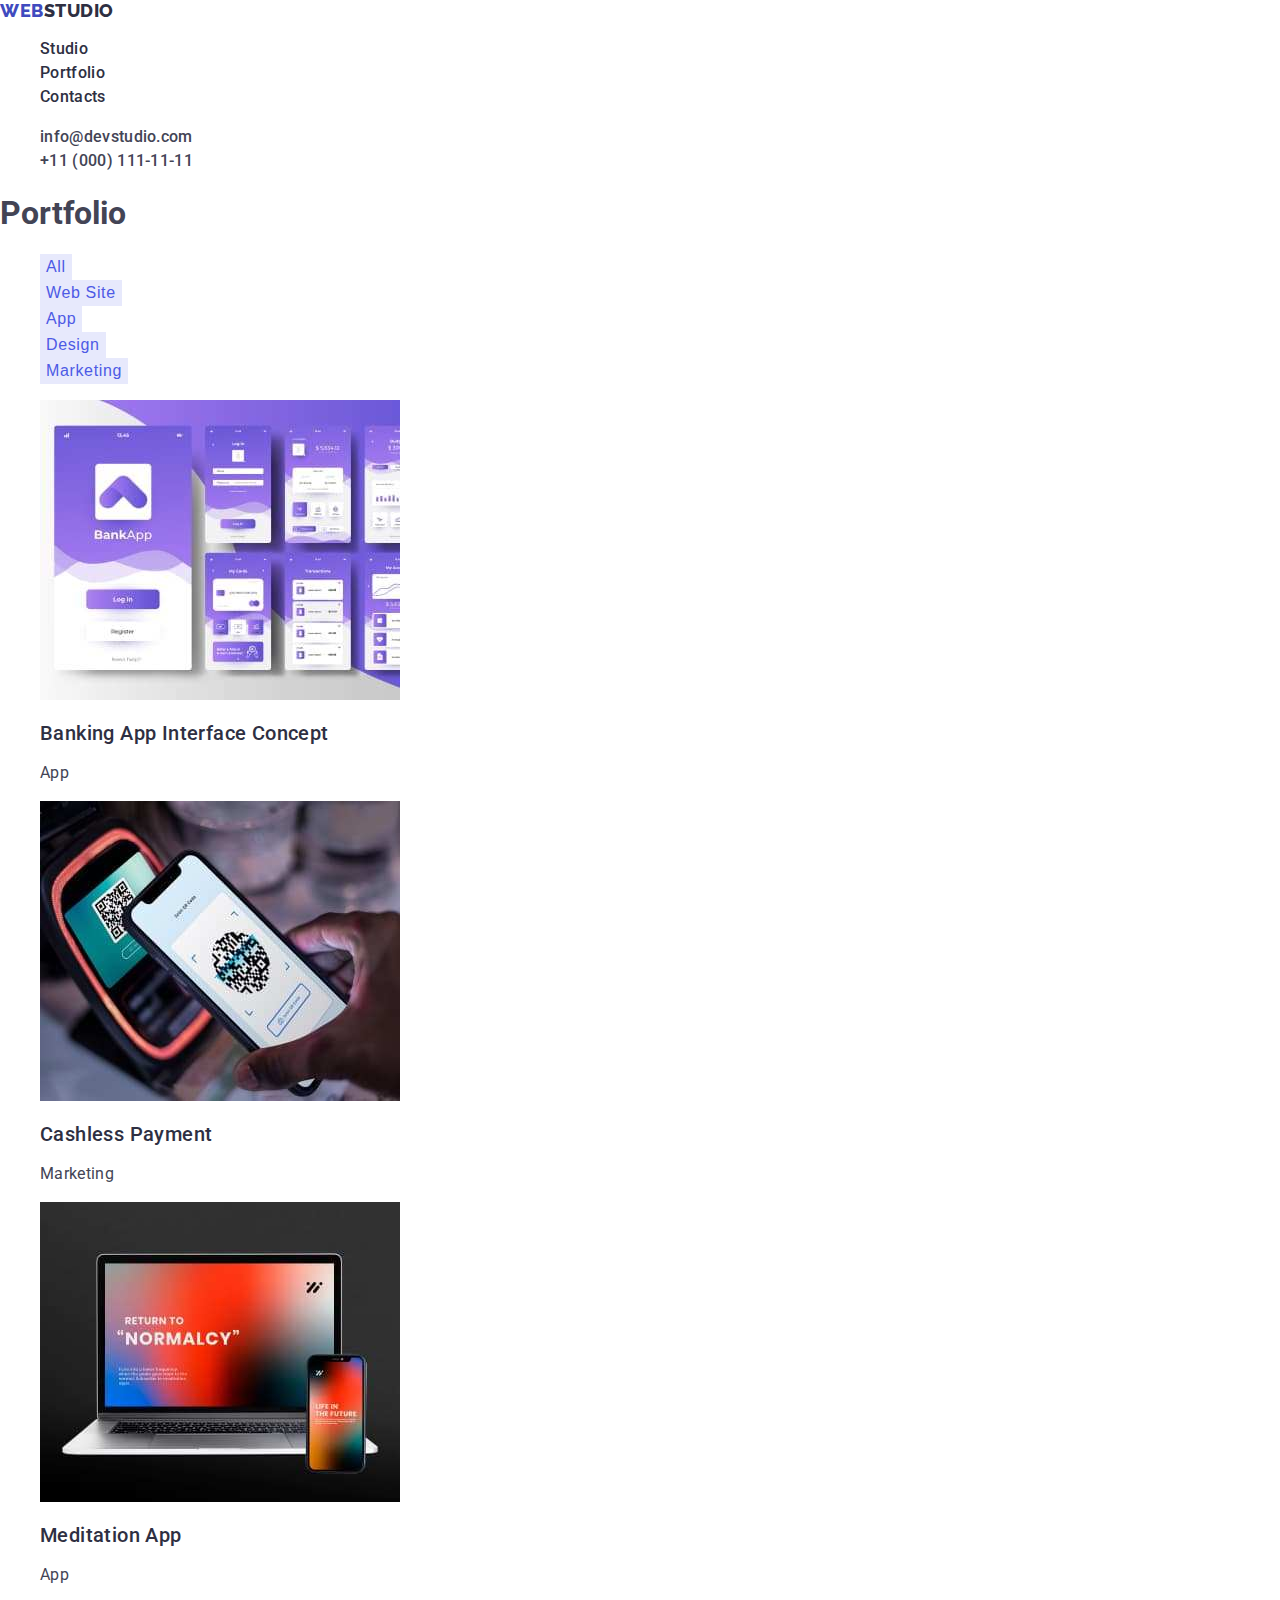
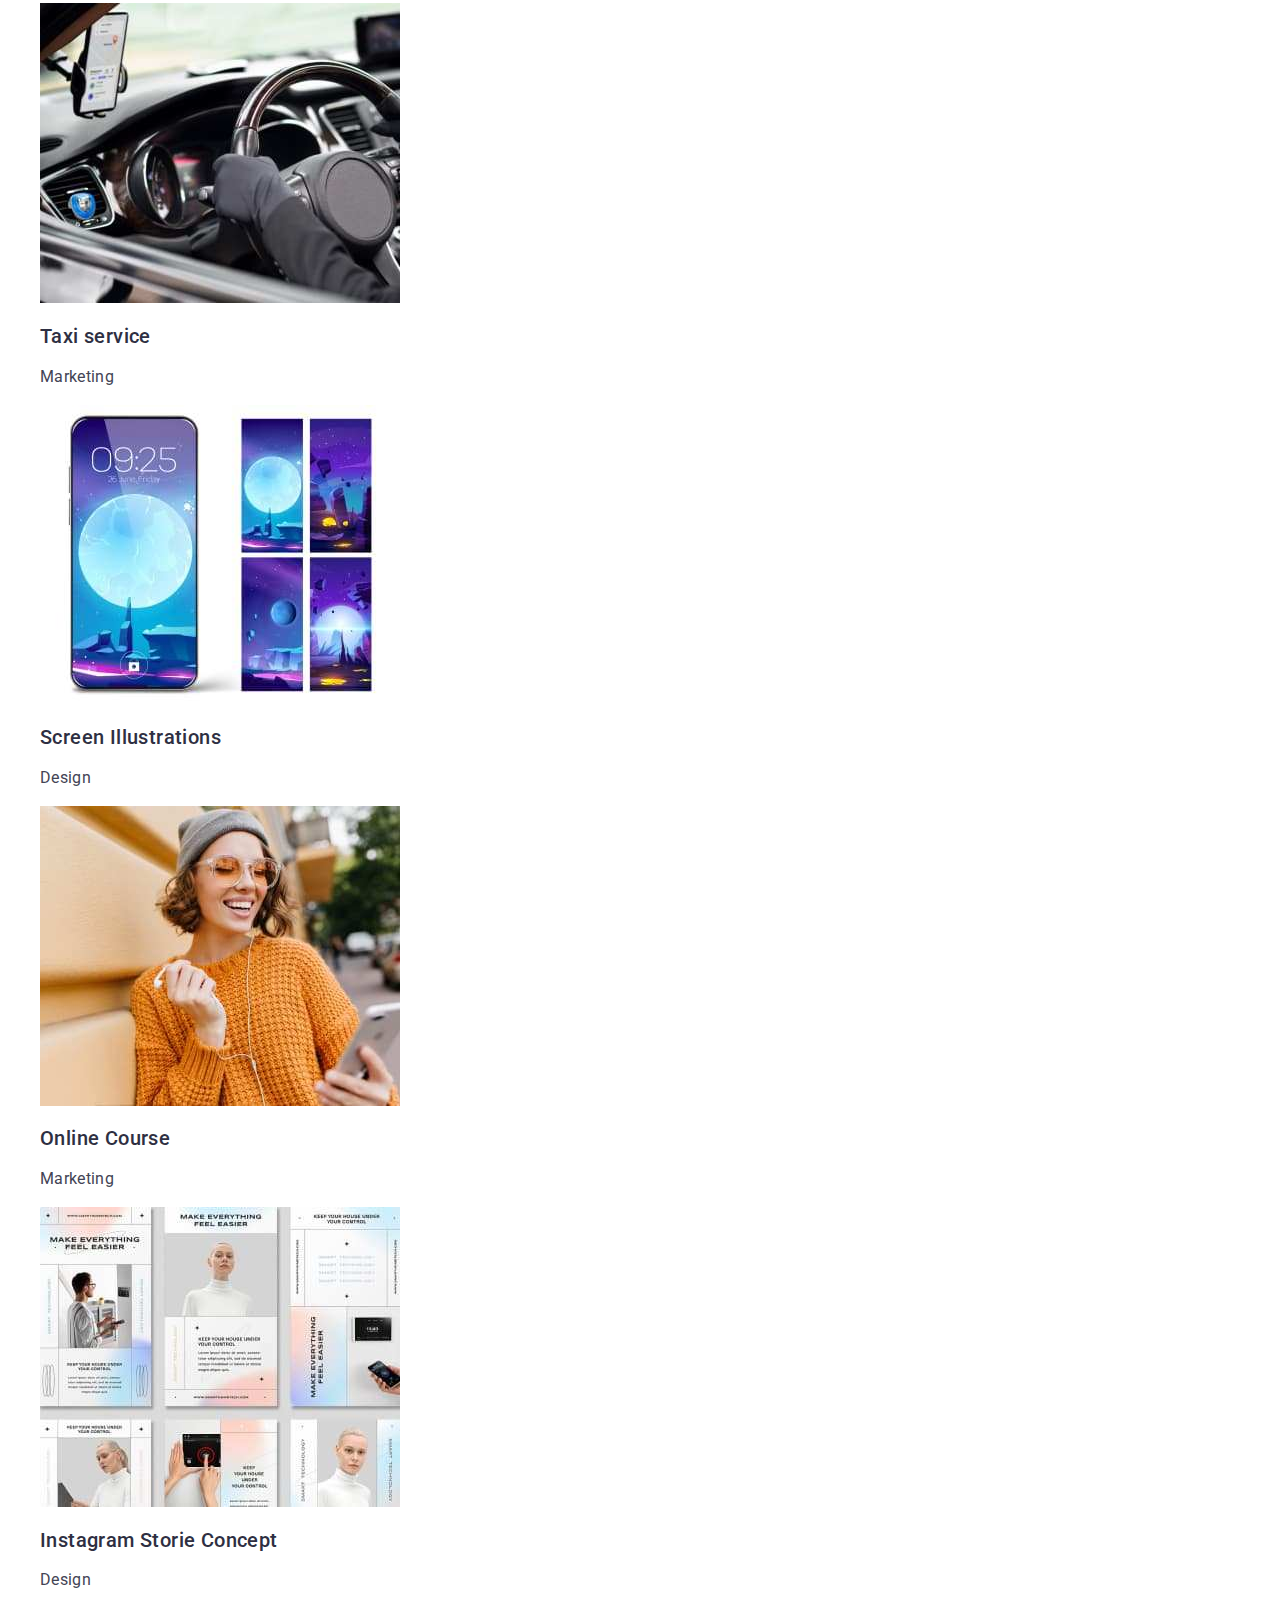
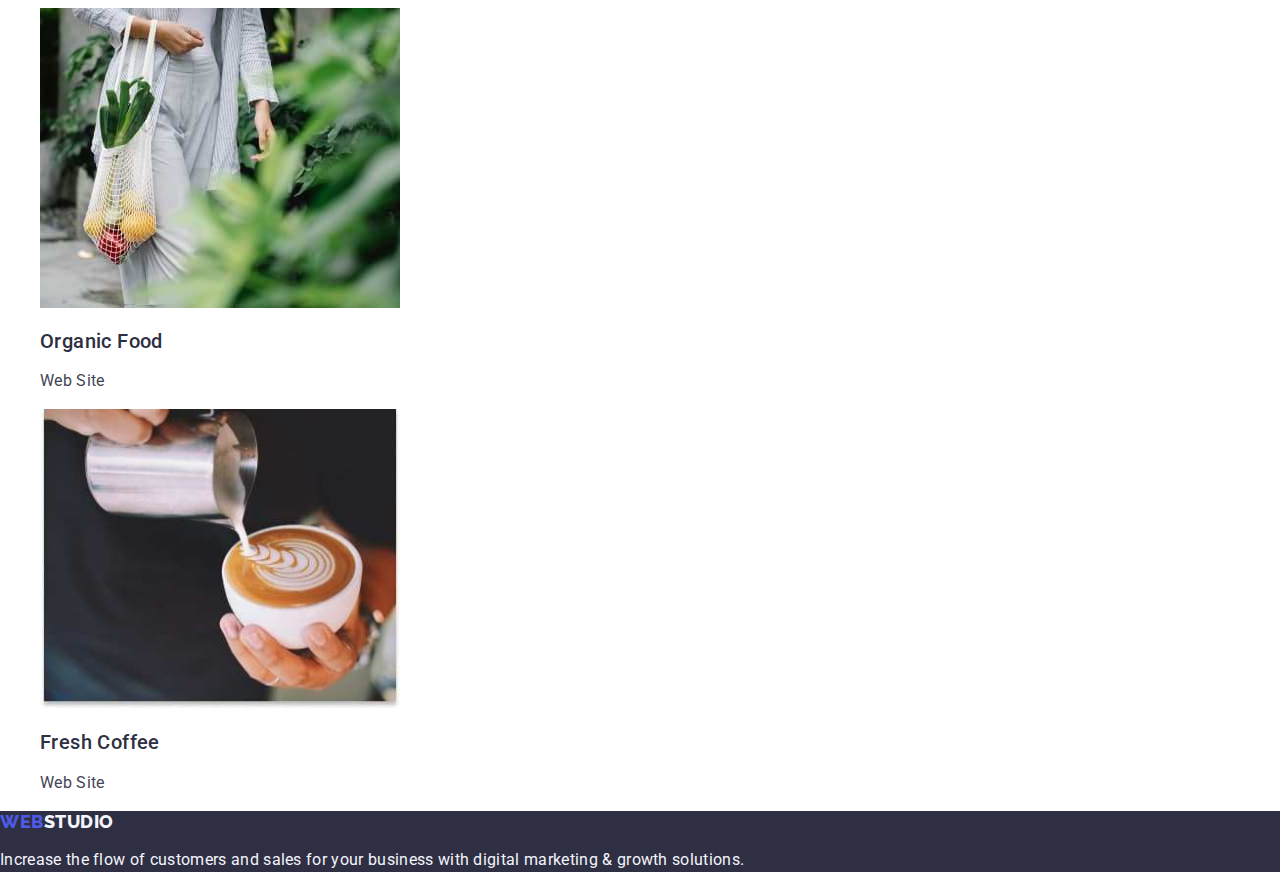
==== portfolio.html @ cd432bee "modified portfolio" ====
<!DOCTYPE html>
<html lang="en">
  <head>
    <meta charset="UTF-8" />
    <meta name="description" content="Homework 2" />
    <meta name="viewport" content="width=device-width, initial-scale=1.0" />
    <title>Portfolio</title>

    <!-- Fonts -->
    <link rel="preconnect" href="https://fonts.googleapis.com" />
    <link rel="preconnect" href="https://fonts.gstatic.com" crossorigin />
    <link
      href="https://fonts.googleapis.com/css2?family=Raleway:wght@800&family=Roboto:wght@400;500;700;900&display=swap"
      rel="stylesheet"
    />

    <!-- Custom styles -->
    <link rel="stylesheet" href="./css/styles.css" />
  </head>
  <body class="body">
    <!-- Header -->
    <header class="header">
      <nav class="header-nav">
        <a class="header-logo-link link" href="./index.html"
          >WEB<span class="header-logo-text">Studio</span></a
        >
        <ul class="header-nav-list list">
          <li class="header-nav-item">
            <a class="header-nav-link link" href="./index.html">Studio</a>
          </li>
          <li class="header-nav-item">
            <a class="header-nav-link link" href="./portfolio.html">Portfolio</a>
          </li>
          <li class="header-nav-item">
            <a class="header-nav-link link" href="">Contacts</a>
          </li>
        </ul>
      </nav>
      <address class="header-adress">
        <ul class="header-adress-list list">
          <li class="header-adress-item">
            <a class="header-adress-link link" href="mailto:info@devstudio.com"
              >info@devstudio.com</a
            >
          </li>
          <li>
            <a class="header-adress-link link" href="tel:+110001111111">+11 (000) 111-11-11</a>
          </li>
        </ul>
      </address>
    </header>
    <main>
      <!--Section button-->
      <section class="filters">
        <h1 class="portfolio-heading">Portfolio</h1>
        <p> </p>
        <ul class="filters-buttons-list list">
          <li class="filters-buttons-item">
            <button class="filters-buttons-element" type="button">All</button>
          </li>
          <li class="filters-buttons-item">
            <button class="filters-buttons-element" type="button">Web Site</button>
          </li>
          <li class="filters-buttons-item">
            <button class="filters-buttons-element" type="button">App</button>
          </li>
          <li class="filters-buttons-item">
            <button class="filters-buttons-element" type="button">Design</button>
          </li>
          <li class="filters-buttons-item">
            <button class="filters-buttons-element" type="button">Marketing</button>
          </li>
        </ul>
      </section>

      <section>
        <ul class="grid list">
          <li class="grid-item">
            <a href="#" class="link">
            <img
              class="grid-item-image"
              src="./images/portfolio/img_banking_app.jpg"
              alt="img_banking_app"
              width="360"
              height="300"
            />
            <h2 class="grid-item-title">Banking App Interface Concept</h2>
            <p class="grid-item-subtitle">App</p>
            </a>
          </li>
          <li class="grid-item">
            <a href="#" class="link">
            <img
              class="grid-item-image"
              src="./images/portfolio/img_cashless_payment.jpg"
              alt="img_cashless_payment"
              width="360"
              height="300"
            />
            <h2 class="grid-item-title">Cashless Payment</h2>
            <p class="grid-item-subtitle">Marketing</p>
            </a>
          </li>
          <li class="grid-item">
            <a href="#" class="link">
            <img
              class="grid-item-image"
              src="./images/portfolio/img_meditation_app.jpg"
              alt="img_meditation_app"
              width="360"
              height="300"
            />
            <h2 class="grid-item-title">Meditation App</h2>
            <p class="grid-item-subtitle">App</p>
            </a>
          </li>
          <li class="grid-item">
            <a href="#" class="link">
            <img
              class="grid-item-image"
              src="./images/portfolio/img_taxi_service.jpg"
              alt="img_taxi_service"
              width="360"
              height="300"
            />
            <h2 class="grid-item-title">Taxi service</h2>
            <p class="grid-item-subtitle">Marketing</p>
            </a>
          </li>

          <li class="grid-item">
            <a href="#" class="link">
            <img
              class="grid-item-image"
              src="./images/portfolio/img_screen_illustrations.jpg"
              alt="img_screen_illustrations"
              width="360"
              height="300"
            />
            <h2 class="grid-item-title">Screen Illustrations</h2>
            <p class="grid-item-subtitle">Design</p>
            </a>
          </li>

          <li class="grid-item">
            <a href="#" class="link">
            <img
              class="grid-item-image"
              src="./images/portfolio/img_online_courses.jpg"
              alt="img_online_courses"
              width="360"
              height="300"
            />
            <h2 class="grid-item-title">Online Course</h2>
            <p class="grid-item-subtitle">Marketing</p>
            </a>
          </li>
          <li class="grid-item">
            <a href="#" class="link">
            <img
              class="grid-item-image"
              src="./images/portfolio/img_instagram_stories.jpg"
              alt="img_instagram_stories"
              width="360"
              height="300"
            />
            <h2 class="grid-item-title">Instagram Storie Concept</h2>
            <p class="grid-item-subtitle">Design</p>
            </a>
          </li>
          <li class="grid-item">
            <a href="#" class="link">
            <img
              class="grid-item-image"
              src="./images/portfolio/img_organic_food.jpg"
              alt="img_organic_food"
              width="360"
              height="300"
            />
            <h2 class="grid-item-title">Organic Food</h2>
            <p class="grid-item-subtitle">Web Site</p>
            </a>
          </li>
          <li class="grid-item">
            <a href="#" class="link">
            <img
              class="grid-item-image"
              src="./images/portfolio/img_fresh_coffee.jpg"
              alt="img_fresh_coffee"
              width="360"
              height="300"
            />
            <h2 class="grid-item-title">Fresh Coffee</h2>
            <p class="grid-item-subtitle">Web Site</p>
            </a>
          </li>
        </ul>
      </section>
    </main>
    <!-- Footer section -->
    <footer class="footer">
      <a class="footer-logo-link link" href="./index.html"
        >WEB<span class="footer-logo-text">Studio</span></a
      >
      <p class="footer-subject">
        Increase the flow of customers and sales for your business with digital marketing & growth
        solutions.
      </p>
    </footer>
  </body>
</html>
---- css/styles.css ----
:root {
  /* Fonts */
  --roboto-font: 'Roboto', sans-serif;
  --raleway-font: "Raleway", sans-serif;
  --iris-cl: #4d5ae5;
  --ocean-cl: #404bbf;
  --navyblue-cl: #2e2f42;
  --green-cl: #31d0aa;
  --slate-cl: #434455;
  --lightslate-cl: #8e8f99;
  --cornflower-cl: #e7e9fc;
  --cloud-cl: #f4f4fd;
  --navyblue-modal-cl: #2e2f42;
  --dairy-cl: #fcfcfc;
  --white-cl: #fff;
}

.body {
  font-family: var(--roboto-font);
  background-color: var(--white-cl);
  color: var(--slate-cl);
  margin: 0;
}

button {
  background: none;
  border: none;
  cursor: pointer;
}

.list {
  list-style: none;
}

.link {
  text-decoration: none;
}

.header,
.footer {
}
.header-nav {
}
.header-logo-link,
.footer-logo-link {
  font-family: var(--raleway-font);
  font-size: 18px;
  font-weight: 800;
  line-height: 1.17;
  letter-spacing: 0.54px;
  text-transform:uppercase;
  text-align: left;
  color: var(--iris-cl);
}

.header-logo-link:hover,
.header-logo-link:focus {
  color: var(--ocean-cl);
}

.header-logo-text {
  color: var(--navyblue-cl);
  font-family: var(--raleway-font-cl);
}

.footer-logo-text {
  font-family: var(--raleway-font-cl);
  color: var(--cloud-cl);
}

.header-nav-list {
}


.header-nav-list .header-nav-link a:hover,
.header-nav-list .header-nav-link a:focus,
.header-adress-list .header-adress-item a:hover,
.header-adress-list .header-adress-item a:focus {
  color:var(--ocean-cl);
}



.header-nav-item {
}
.header-nav-link {

font-size: 16px;
font-weight: 500;
line-height: 1.5;
letter-spacing: 0.02em;
text-align: left;
color: var(--navyblue-cl);
}

.header-nav-link:hover,
.header-nav-link:focus { 
  color: var(--ocean-cl);
}

.header-adress {
  font-family: inherit;
  font-size: 16px;
  font-weight: 500;
  line-height: 24px;
  letter-spacing: 0.02em;
  text-align: left;
  color: var(--slate-cl);
  font-style: normal 
}
.header-adress-item {
}
.header-adress-link {
  font-family: Roboto;
  font-size: 16px;

  line-height: 24px;
  letter-spacing: 0.02em;
  text-align: left;
  color: var(--slate-cl);
}

.hero-section {
  background-color: var(--navyblue-cl);
}
.hero-section-title {
  font-family: inherit;
  font-size: 56px;
  font-weight: 700;
  line-height: 1.07em;
  letter-spacing: 0.02em;
  text-align: center;
  color: var(--white-cl);
}
.hero-section-button {
  font-family: inherit;
  font-size: 16px;
  font-weight: 500;
  line-height: 24px;
  letter-spacing: 0.04em;
  text-align: left;
  background-color: var(--iris-cl);
  color: var(--white-cl);
}

.hero-section-button:hover,
.hero-section-button:focus {
  background-color: var(--ocean-cl);
}

.features-section {
}
.features-section-title {
}
.features-section-list {
}
.features-section-element {
}
.features-section-element-title {
  font-family: inherit;
  font-size: 20px;
  font-weight: 500;
  line-height: 24px;
  letter-spacing: 0.02em;
  text-align: left;
  color: var(--navyblue-cl);
}
.features-section-element-description {
  font-family: inherit;
  font-size: 16px;

  line-height: 24px;
  letter-spacing: 0.02em;
  text-align: left;
  color: var(--slate-cl);
}
.projects-section {
}

.projects-section-title,
.team-section-title {
  font-family: inherit;
  font-size: 36px;
  font-weight: 700;
  line-height: 1.11em;
  letter-spacing: 0.02em;
  text-align: center;
  color: var(--navyblue-cl);
  text-transform:capitalize;
}


.projects-section-list {
}
.projects-section-element {
}
.projects-section-image {
}
.team-section {
  background-color: var(--cloud-cl);
}

.team-section-list {
}
.team-section-element {
  background-color: var(--white-cl);
}
.team-section-image {
}
.team-section-name {
  font-family: inherit;
  font-size: 20px;
  font-weight: 500;
  line-height: 24px;
  letter-spacing: 0.02em;
  text-align: center;
  color: var(--navyblue-cl);
}
.team-section-position {
  font-family: inherit;
  font-size: 16px;
  line-height: 24px;
  letter-spacing: 0.02em;
  text-align: center;
}

.footer {
  background-color: var(--navyblue-cl);
}

.footer,
.footer-subject {
  color: var(--cloud-cl);
}

.footer-subject {
  font-size: 16px;
  line-height: 1.5;
  letter-spacing: 0.02em;
}

/* portfolio css style*/

.header-nav {
}

.header-nav-list {
}
.header-nav-item {
}
.header-nav-link {
}
.header-adress {
}
.list {
}
.header-adress-item {
}
.header-adress-link {
}
.filters {
}

.filters-buttons-item {
}
.filters-buttons-element:hover,
.filters-buttons-element:focus {
  color: var(--white-cl);
  background-color: var(--ocean-cl);
}

.filters-buttons-element,
.filters-buttons-element {
  font-size: 16px;
  font-weight: 500;
  line-height: 24px;
  letter-spacing: 0.04em;
  text-align: center;
  background-color: var(--cloud-cl);
  color: var(--iris-cl);
}
.filters-buttons-element,
filters-buttons-list {
  background-color: var(--cornflower-cl);
  list-style:none;
}

.filter-active {
}
.grid {
}
.grid-item {
}
.grid-item-image {
}
.grid-item-title {
  font-family: Roboto;
  font-size: 20px;
  font-weight: 500;
  line-height: 1.2em;
  letter-spacing: 0.02em;
  text-align: left;
  color: var(--navyblue-cl);
}

.grid-item-subtitle {
  font-family: Roboto;
  font-size: 16px;
  font-weight: 400;
  line-height: 24px;
  letter-spacing: 0.02em;
  text-align: left;
  color: var(--slate-cl);
}
.footer-subject {
}
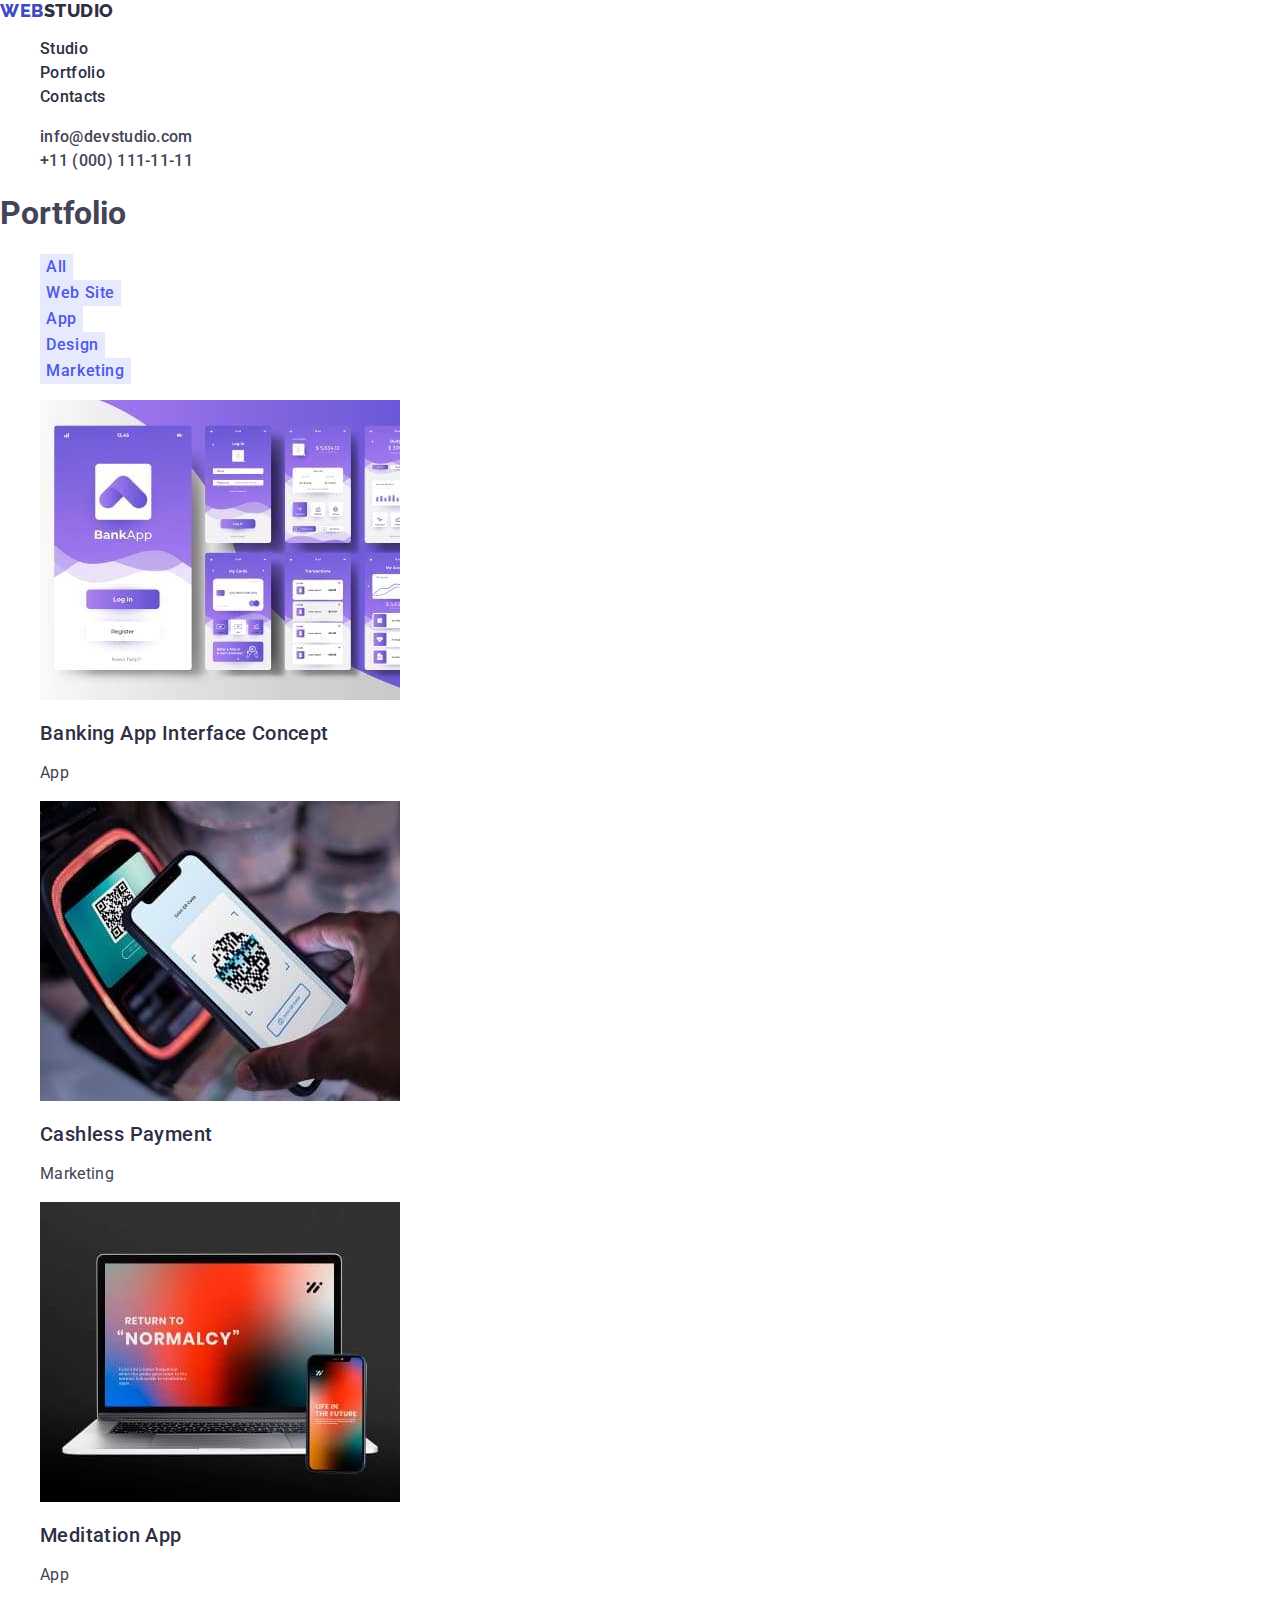
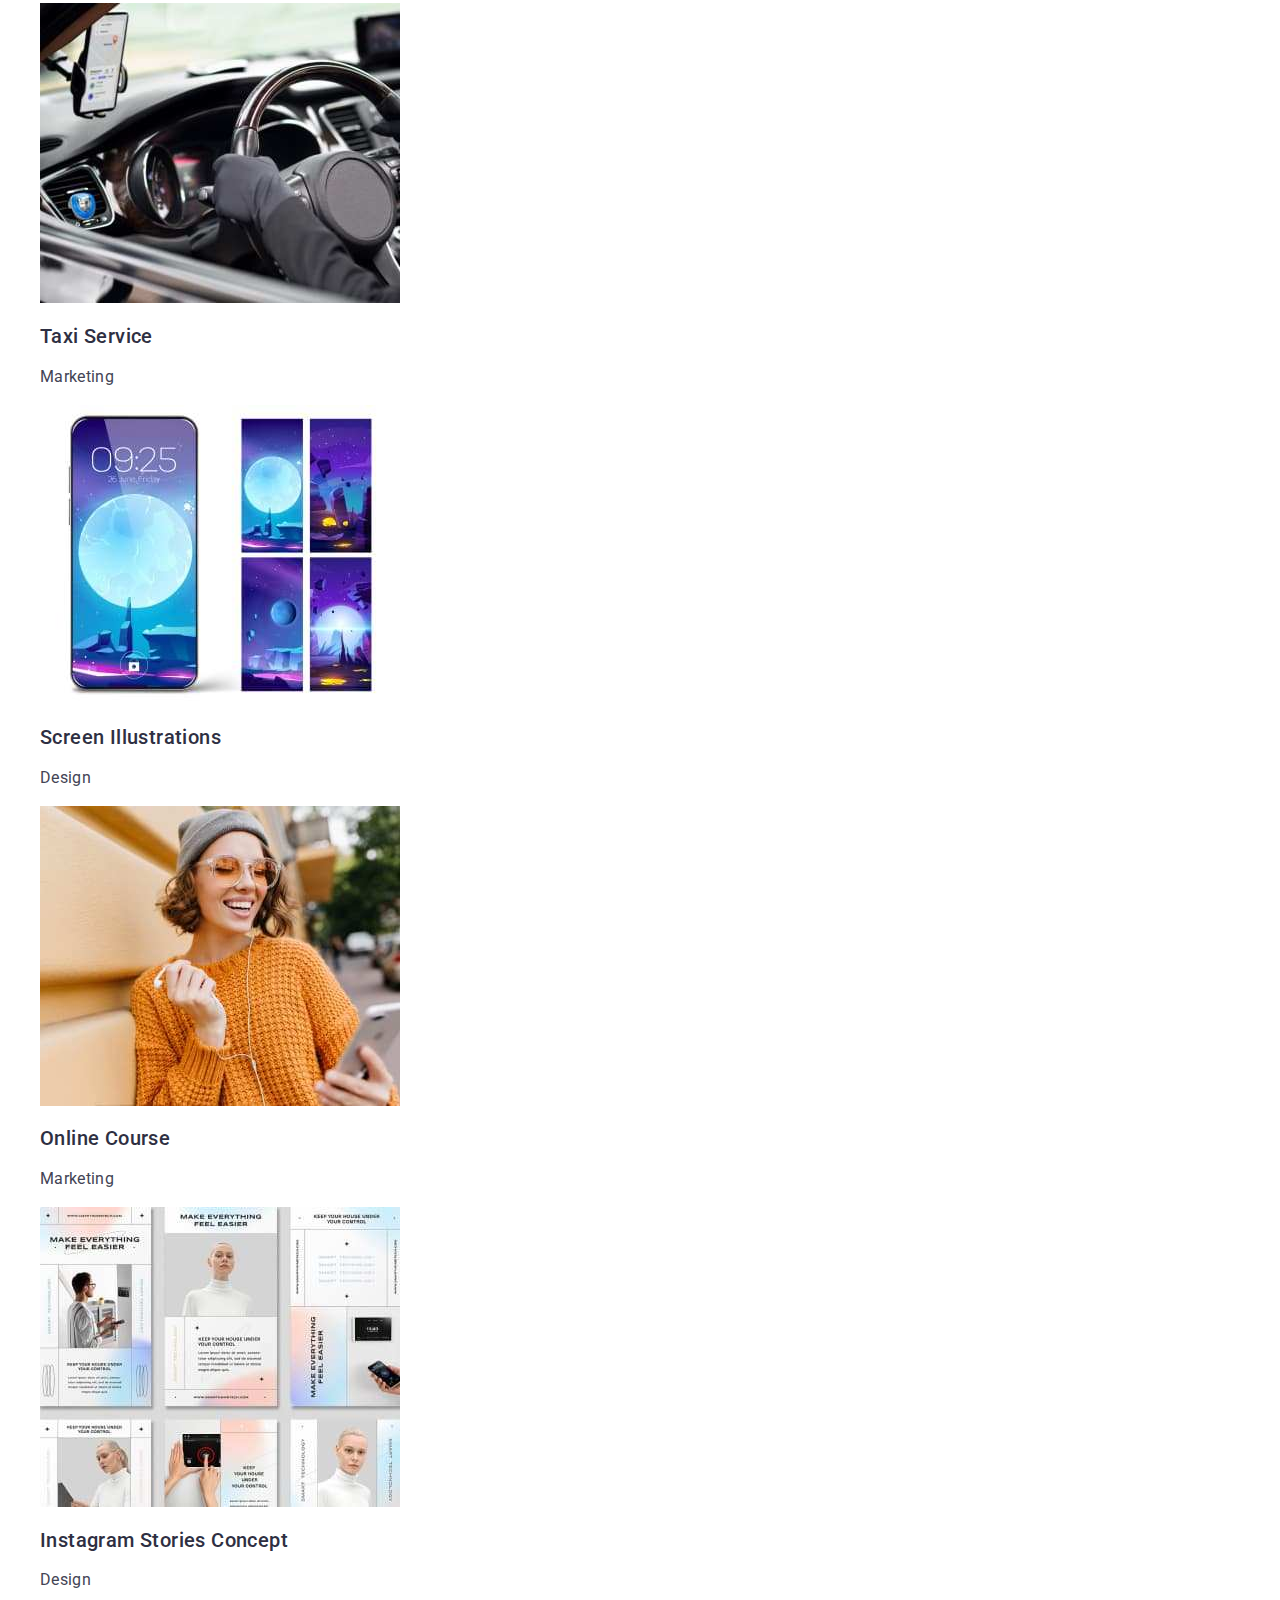
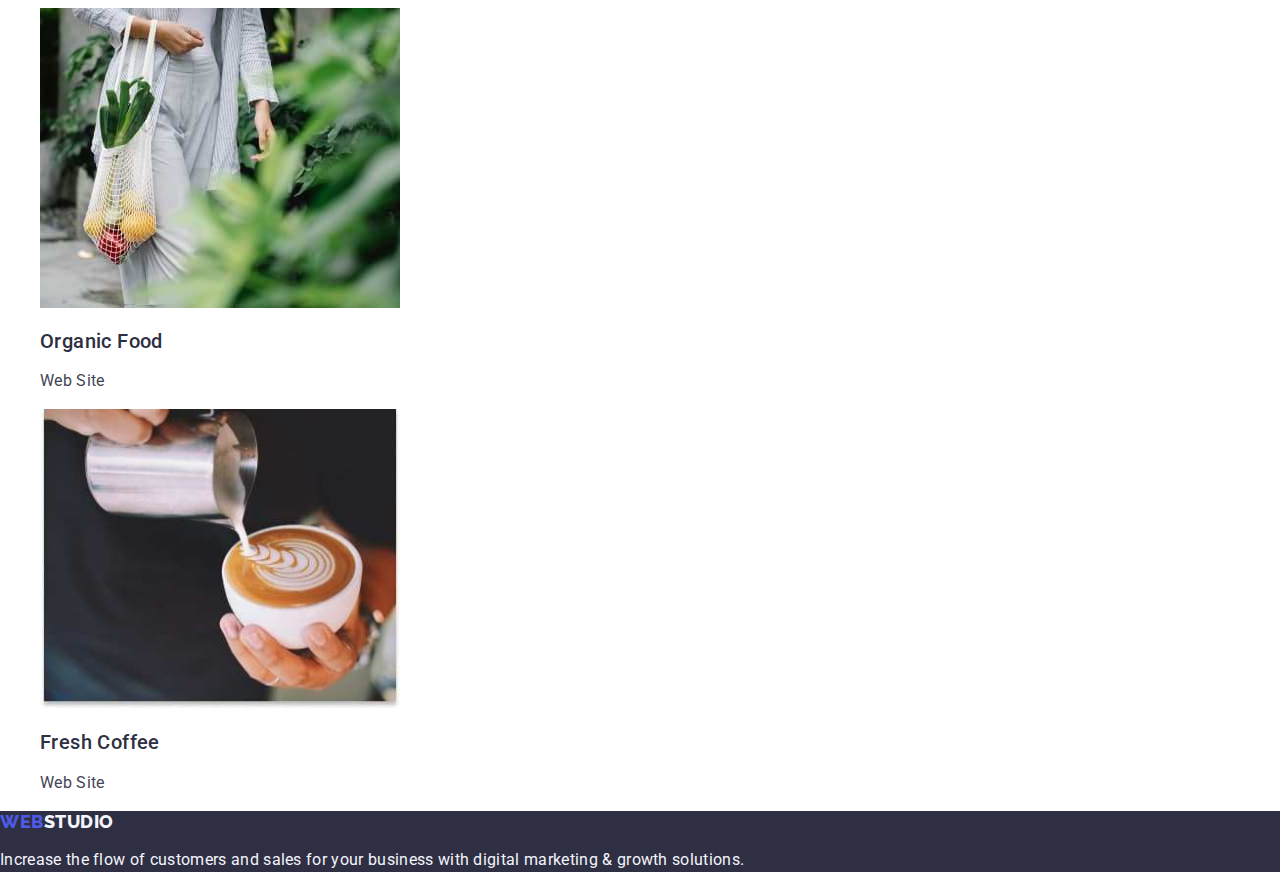
==== commit da4e744a: "fix" ====
--- a/portfolio.html
+++ b/portfolio.html
@@ -53,7 +53,6 @@
       <!--Section button-->
       <section class="filters">
         <h1 class="portfolio-heading">Portfolio</h1>
-        <p> </p>
         <ul class="filters-buttons-list list">
           <li class="filters-buttons-item">
             <button class="filters-buttons-element" type="button">All</button>
@@ -71,127 +70,125 @@
             <button class="filters-buttons-element" type="button">Marketing</button>
           </li>
         </ul>
-      </section>
-
-      <section>
+
         <ul class="grid list">
           <li class="grid-item">
             <a href="#" class="link">
-            <img
-              class="grid-item-image"
-              src="./images/portfolio/img_banking_app.jpg"
-              alt="img_banking_app"
-              width="360"
-              height="300"
-            />
-            <h2 class="grid-item-title">Banking App Interface Concept</h2>
-            <p class="grid-item-subtitle">App</p>
-            </a>
-          </li>
-          <li class="grid-item">
-            <a href="#" class="link">
-            <img
-              class="grid-item-image"
-              src="./images/portfolio/img_cashless_payment.jpg"
-              alt="img_cashless_payment"
-              width="360"
-              height="300"
-            />
-            <h2 class="grid-item-title">Cashless Payment</h2>
-            <p class="grid-item-subtitle">Marketing</p>
-            </a>
-          </li>
-          <li class="grid-item">
-            <a href="#" class="link">
-            <img
-              class="grid-item-image"
-              src="./images/portfolio/img_meditation_app.jpg"
-              alt="img_meditation_app"
-              width="360"
-              height="300"
-            />
-            <h2 class="grid-item-title">Meditation App</h2>
-            <p class="grid-item-subtitle">App</p>
-            </a>
-          </li>
-          <li class="grid-item">
-            <a href="#" class="link">
-            <img
-              class="grid-item-image"
-              src="./images/portfolio/img_taxi_service.jpg"
-              alt="img_taxi_service"
-              width="360"
-              height="300"
-            />
-            <h2 class="grid-item-title">Taxi service</h2>
-            <p class="grid-item-subtitle">Marketing</p>
-            </a>
-          </li>
-
-          <li class="grid-item">
-            <a href="#" class="link">
-            <img
-              class="grid-item-image"
-              src="./images/portfolio/img_screen_illustrations.jpg"
-              alt="img_screen_illustrations"
-              width="360"
-              height="300"
-            />
-            <h2 class="grid-item-title">Screen Illustrations</h2>
-            <p class="grid-item-subtitle">Design</p>
-            </a>
-          </li>
-
-          <li class="grid-item">
-            <a href="#" class="link">
-            <img
-              class="grid-item-image"
-              src="./images/portfolio/img_online_courses.jpg"
-              alt="img_online_courses"
-              width="360"
-              height="300"
-            />
-            <h2 class="grid-item-title">Online Course</h2>
-            <p class="grid-item-subtitle">Marketing</p>
-            </a>
-          </li>
-          <li class="grid-item">
-            <a href="#" class="link">
-            <img
-              class="grid-item-image"
-              src="./images/portfolio/img_instagram_stories.jpg"
-              alt="img_instagram_stories"
-              width="360"
-              height="300"
-            />
-            <h2 class="grid-item-title">Instagram Storie Concept</h2>
-            <p class="grid-item-subtitle">Design</p>
-            </a>
-          </li>
-          <li class="grid-item">
-            <a href="#" class="link">
-            <img
-              class="grid-item-image"
-              src="./images/portfolio/img_organic_food.jpg"
-              alt="img_organic_food"
-              width="360"
-              height="300"
-            />
-            <h2 class="grid-item-title">Organic Food</h2>
-            <p class="grid-item-subtitle">Web Site</p>
-            </a>
-          </li>
-          <li class="grid-item">
-            <a href="#" class="link">
-            <img
-              class="grid-item-image"
-              src="./images/portfolio/img_fresh_coffee.jpg"
-              alt="img_fresh_coffee"
-              width="360"
-              height="300"
-            />
-            <h2 class="grid-item-title">Fresh Coffee</h2>
-            <p class="grid-item-subtitle">Web Site</p>
+              <img
+                class="grid-item-image"
+                src="./images/portfolio/img_banking_app.jpg"
+                alt="img_banking_app"
+                width="360"
+                height="300"
+              />
+              <h2 class="grid-item-title">Banking App Interface Concept</h2>
+              <p class="grid-item-subtitle">App</p>
+            </a>
+          </li>
+          <li class="grid-item">
+            <a href="#" class="link">
+              <img
+                class="grid-item-image"
+                src="./images/portfolio/img_cashless_payment.jpg"
+                alt="img_cashless_payment"
+                width="360"
+                height="300"
+              />
+              <h2 class="grid-item-title">Cashless Payment</h2>
+              <p class="grid-item-subtitle">Marketing</p>
+            </a>
+          </li>
+          <li class="grid-item">
+            <a href="#" class="link">
+              <img
+                class="grid-item-image"
+                src="./images/portfolio/img_meditation_app.jpg"
+                alt="img_meditation_app"
+                width="360"
+                height="300"
+              />
+              <h2 class="grid-item-title">Meditation App</h2>
+              <p class="grid-item-subtitle">App</p>
+            </a>
+          </li>
+          <li class="grid-item">
+            <a href="#" class="link">
+              <img
+                class="grid-item-image"
+                src="./images/portfolio/img_taxi_service.jpg"
+                alt="img_taxi_service"
+                width="360"
+                height="300"
+              />
+              <h2 class="grid-item-title">Taxi Service</h2>
+              <p class="grid-item-subtitle">Marketing</p>
+            </a>
+          </li>
+
+          <li class="grid-item">
+            <a href="#" class="link">
+              <img
+                class="grid-item-image"
+                src="./images/portfolio/img_screen_illustrations.jpg"
+                alt="img_screen_illustrations"
+                width="360"
+                height="300"
+              />
+              <h2 class="grid-item-title">Screen Illustrations</h2>
+              <p class="grid-item-subtitle">Design</p>
+            </a>
+          </li>
+
+          <li class="grid-item">
+            <a href="#" class="link">
+              <img
+                class="grid-item-image"
+                src="./images/portfolio/img_online_courses.jpg"
+                alt="img_online_courses"
+                width="360"
+                height="300"
+              />
+              <h2 class="grid-item-title">Online Course</h2>
+              <p class="grid-item-subtitle">Marketing</p>
+            </a>
+          </li>
+          <li class="grid-item">
+            <a href="#" class="link">
+              <img
+                class="grid-item-image"
+                src="./images/portfolio/img_instagram_stories.jpg"
+                alt="img_instagram_stories"
+                width="360"
+                height="300"
+              />
+              <h2 class="grid-item-title">Instagram Stories Concept</h2>
+              <p class="grid-item-subtitle">Design</p>
+            </a>
+          </li>
+          <li class="grid-item">
+            <a href="#" class="link">
+              <img
+                class="grid-item-image"
+                src="./images/portfolio/img_organic_food.jpg"
+                alt="img_organic_food"
+                width="360"
+                height="300"
+              />
+              <h2 class="grid-item-title">Organic Food</h2>
+              <p class="grid-item-subtitle">Web Site</p>
+            </a>
+          </li>
+          <li class="grid-item">
+            <a href="#" class="link">
+              <img
+                class="grid-item-image"
+                src="./images/portfolio/img_fresh_coffee.jpg"
+                alt="img_fresh_coffee"
+                width="360"
+                height="300"
+              />
+              <h2 class="grid-item-title">Fresh Coffee</h2>
+              <p class="grid-item-subtitle">Web Site</p>
             </a>
           </li>
         </ul>
--- a/css/styles.css
+++ b/css/styles.css
@@ -278,6 +278,7 @@
   text-align: center;
   background-color: var(--cloud-cl);
   color: var(--iris-cl);
+  font-family: var(--roboto-font);
 }
 .filters-buttons-element,
 filters-buttons-list {
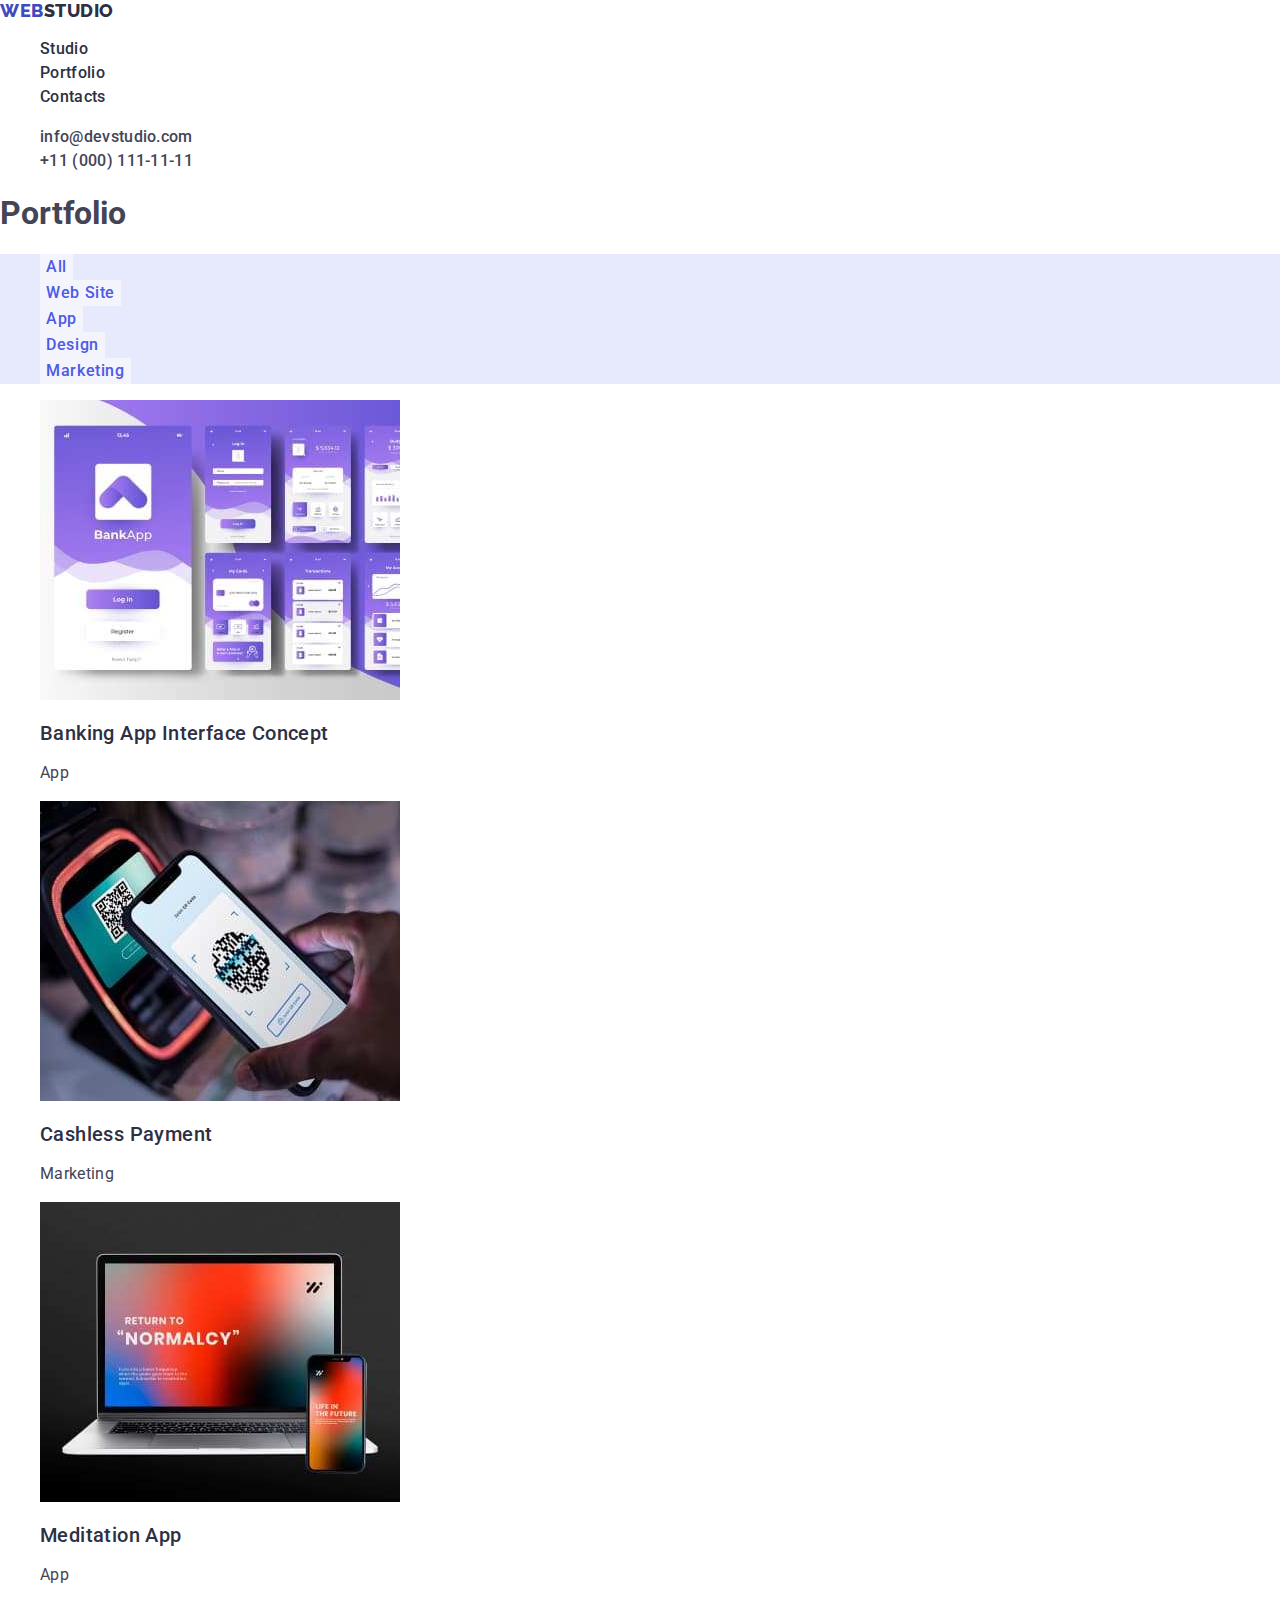
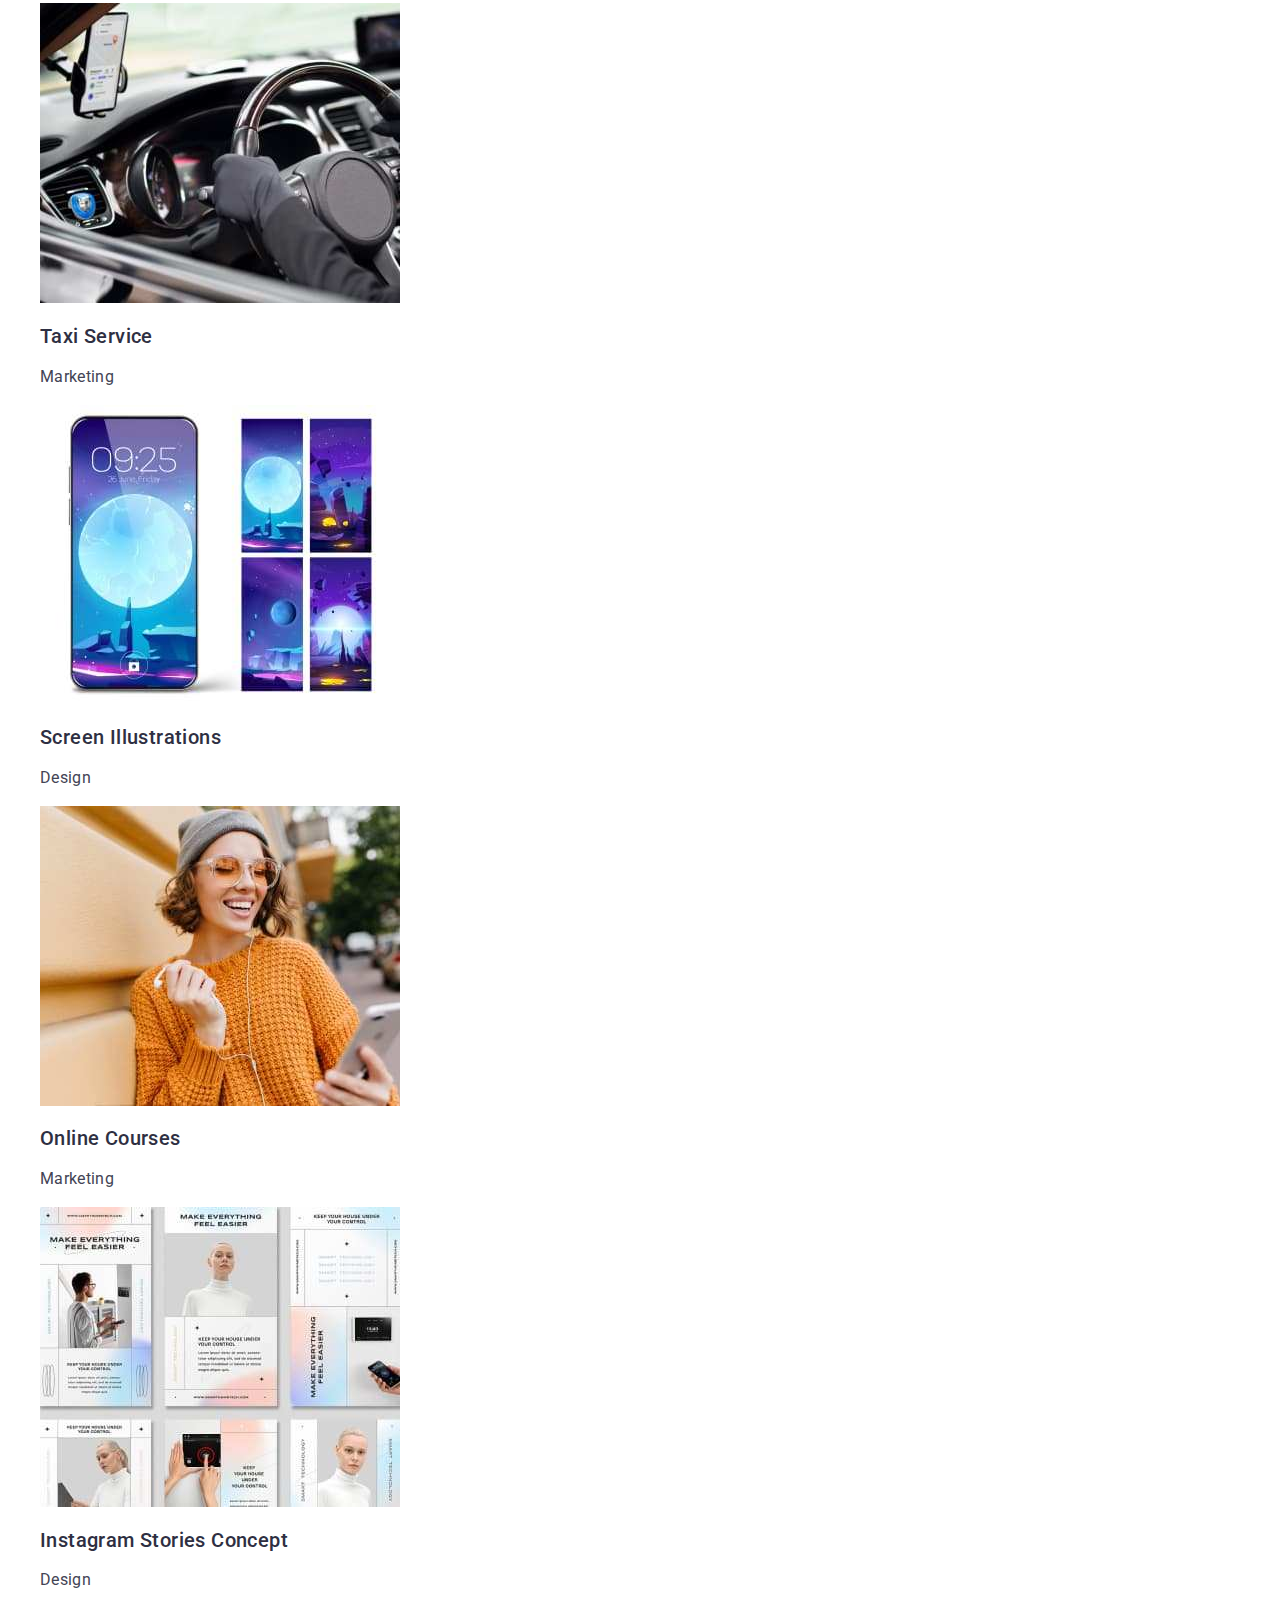
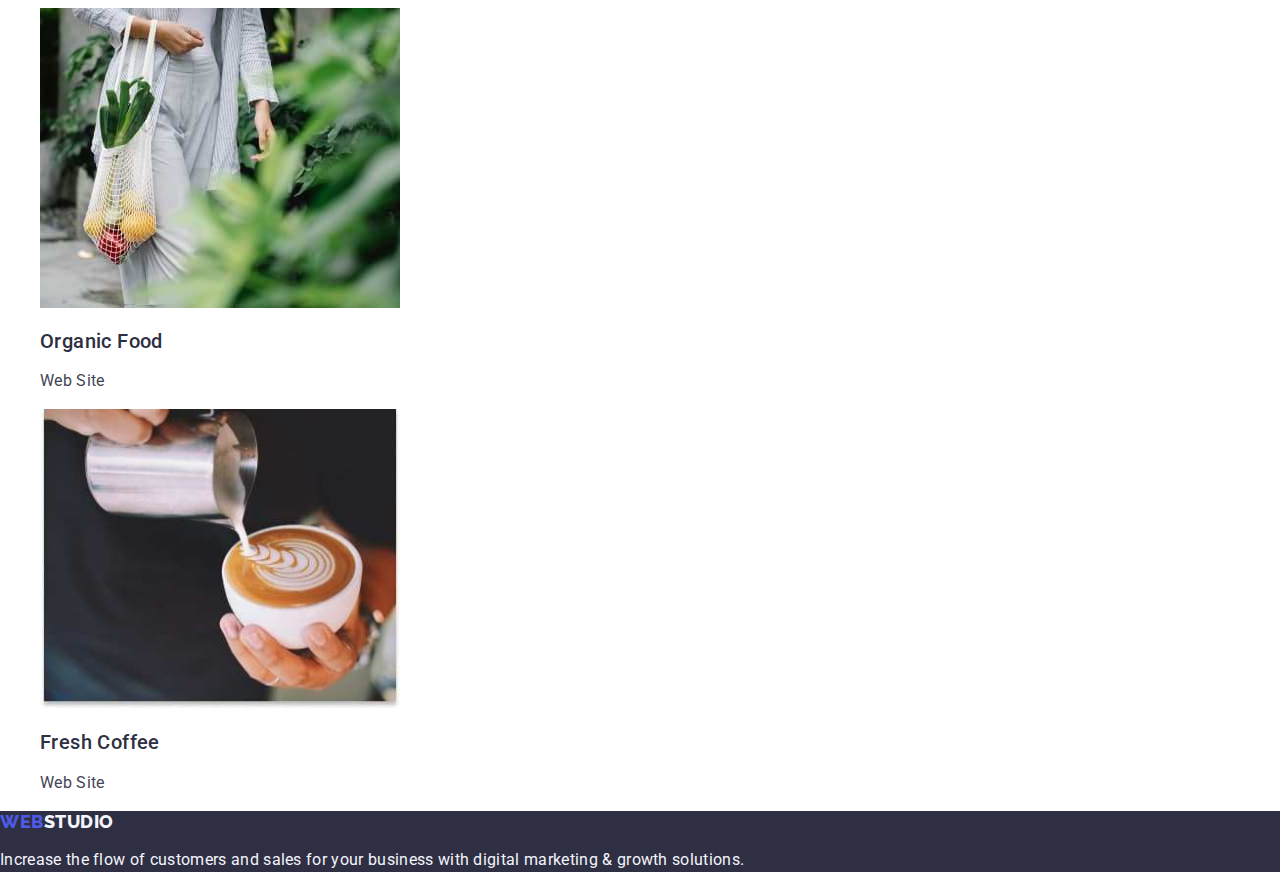
==== commit 38b189fd: "fix" ====
--- a/portfolio.html
+++ b/portfolio.html
@@ -148,7 +148,7 @@
                 width="360"
                 height="300"
               />
-              <h2 class="grid-item-title">Online Course</h2>
+              <h2 class="grid-item-title">Online Courses</h2>
               <p class="grid-item-subtitle">Marketing</p>
             </a>
           </li>
--- a/css/styles.css
+++ b/css/styles.css
@@ -9,7 +9,7 @@
   --slate-cl: #434455;
   --lightslate-cl: #8e8f99;
   --cornflower-cl: #e7e9fc;
-  --cloud-cl: #f4f4fd;
+  --cloud-cl: #F4F4FD;
   --navyblue-modal-cl: #2e2f42;
   --dairy-cl: #fcfcfc;
   --white-cl: #fff;
@@ -269,7 +269,6 @@
   background-color: var(--ocean-cl);
 }
 
-.filters-buttons-element,
 .filters-buttons-element {
   font-size: 16px;
   font-weight: 500;
@@ -280,8 +279,8 @@
   color: var(--iris-cl);
   font-family: var(--roboto-font);
 }
-.filters-buttons-element,
-filters-buttons-list {
+
+.filters-buttons-list {
   background-color: var(--cornflower-cl);
   list-style:none;
 }
